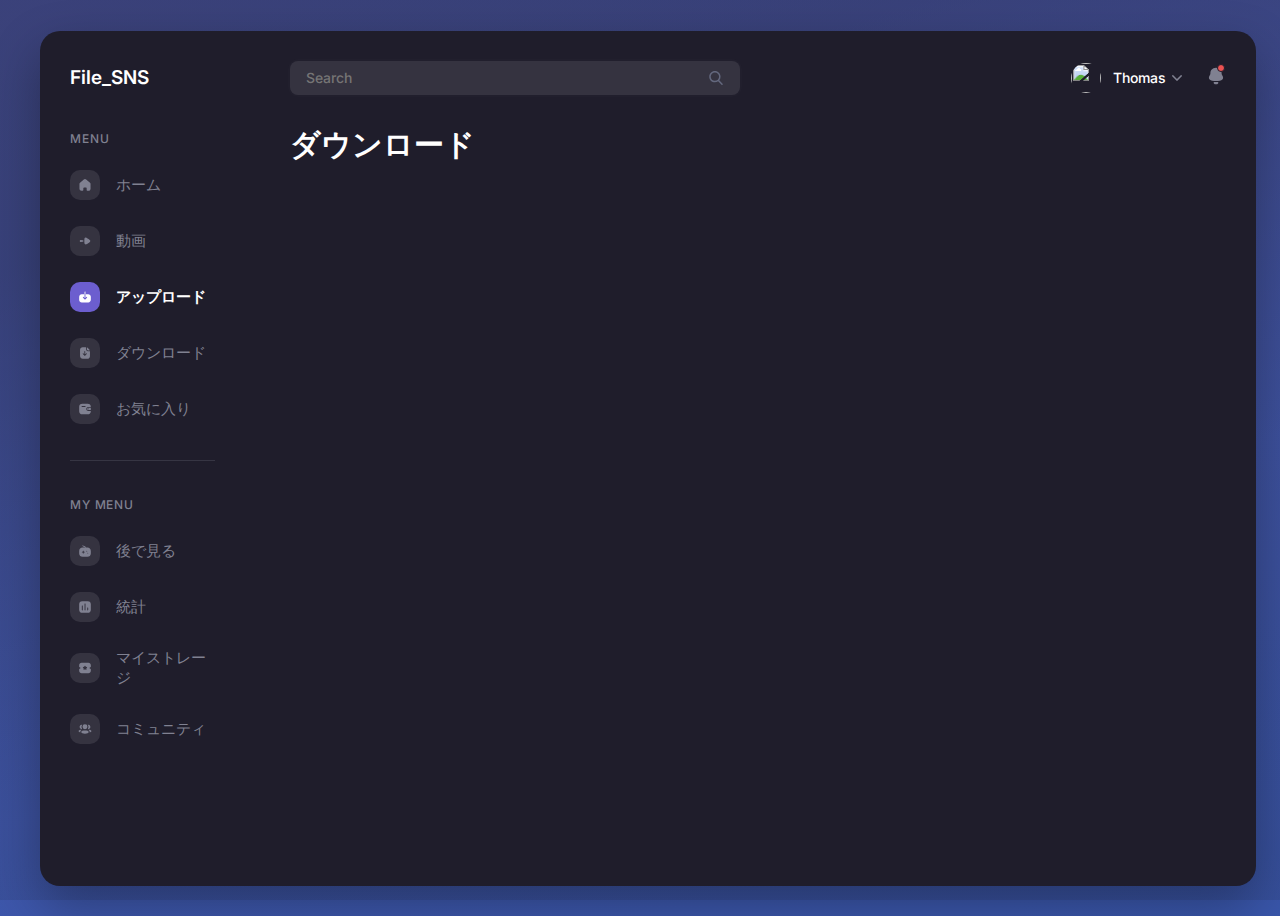
==== tmp.html @ 7f1e72d7 "change download file" ====
<!DOCTYPE html>
<html lang="ja">

<head>
  <meta charset="UTF-8">
  <title>WEB_FILES_SNS</title>
  <link rel="stylesheet" href="https://cdnjs.cloudflare.com/ajax/libs/normalize/5.0.0/normalize.min.css">
  <link href="https://maxcdn.bootstrapcdn.com/font-awesome/4.7.0/css/font-awesome.min.css" rel="stylesheet" />
  <link rel="stylesheet" href='https://vjs.zencdn.net/5-unsafe/video-js.css'>
  <link rel="stylesheet" href="../static/styles/css/style.css">

</head>

<body>
  <!-- partial:index.partial.html -->
  <div class="container">
    <div class="sidebar">
      <span class="logo">S</span>
      <a class="logo-expand" href="#">File_SNS</a>
      <div class="side-wrapper">
        <div class="side-title">MENU</div>
        <div class="side-menu">
          <a class="sidebar-link discover" href="/">
            <svg viewBox="0 0 24 24" fill="currentColor">
              <path
                d="M9.135 20.773v-3.057c0-.78.637-1.414 1.423-1.414h2.875c.377 0 .74.15 1.006.414.267.265.417.625.417 1v3.057c-.002.325.126.637.356.867.23.23.544.36.87.36h1.962a3.46 3.46 0 002.443-1 3.41 3.41 0 001.013-2.422V9.867c0-.735-.328-1.431-.895-1.902l-6.671-5.29a3.097 3.097 0 00-3.949.072L3.467 7.965A2.474 2.474 0 002.5 9.867v8.702C2.5 20.464 4.047 22 5.956 22h1.916c.68 0 1.231-.544 1.236-1.218l.027-.009z" />
            </svg>
            ホーム
          </a>
          <a class="sidebar-link trending" href="/trending">
            <svg viewBox="0 0 24 24" fill="currentColor">
              <path fill-rule="evenodd" clip-rule="evenodd"
                d="M10.835 12.007l.002.354c.012 1.404.096 2.657.242 3.451 0 .015.16.802.261 1.064.16.38.447.701.809.905a2 2 0 00.91.219c.249-.012.66-.137.954-.242l.244-.094c1.617-.642 4.707-2.74 5.891-4.024l.087-.09.39-.42c.245-.322.375-.715.375-1.138 0-.379-.116-.758-.347-1.064-.07-.099-.18-.226-.28-.334l-.379-.397c-1.305-1.321-4.129-3.175-5.593-3.79 0-.013-.91-.393-1.343-.407h-.057c-.665 0-1.286.379-1.603.991-.087.168-.17.496-.233.784l-.114.544c-.13.874-.216 2.216-.216 3.688zm-6.332-1.525C3.673 10.482 3 11.162 3 12a1.51 1.51 0 001.503 1.518l3.7-.328c.65 0 1.179-.532 1.179-1.19 0-.658-.528-1.191-1.18-1.191l-3.699-.327z" />
            </svg>
            動画
          </a>
          <a class="sidebar-link uploads is-active" href="/uploads">
            <svg viewBox="0 0 24 24" fill="currentColor">
              <path
                d="M11.23 7.29V3.283c0-.427.34-.782.77-.782.385 0 .711.298.763.677l.007.104v4.01h4.78c2.38 0 4.335 1.949 4.445 4.38l.005.215v5.04c0 2.447-1.887 4.456-4.232 4.569l-.208.005H6.44c-2.38 0-4.326-1.94-4.435-4.379L2 16.905v-5.03c0-2.447 1.878-4.466 4.222-4.58l.208-.004h4.8v6.402l-1.6-1.652a.755.755 0 00-1.09 0 .81.81 0 00-.22.568c0 .157.045.32.14.459l.08.099 2.91 3.015c.14.155.34.237.55.237a.735.735 0 00.465-.166l.075-.071 2.91-3.015c.3-.31.3-.816 0-1.126a.755.755 0 00-1.004-.077l-.086.077-1.59 1.652V7.291h-1.54z" />
            </svg>
            アップロード
          </a>
          <a class="sidebar-link" href="#">
            <svg viewBox="0 0 24 24" fill="currentColor">
              <path fill-rule="evenodd" clip-rule="evenodd"
                d="M12.1535 16.64L14.995 13.77C15.2822 13.47 15.2822 13 14.9851 12.71C14.698 12.42 14.2327 12.42 13.9455 12.71L12.3713 14.31V9.49C12.3713 9.07 12.0446 8.74 11.6386 8.74C11.2327 8.74 10.896 9.07 10.896 9.49V14.31L9.32178 12.71C9.03465 12.42 8.56931 12.42 8.28218 12.71C7.99505 13 7.99505 13.47 8.28218 13.77L11.1139 16.64C11.1832 16.71 11.2624 16.76 11.3515 16.8C11.4406 16.84 11.5396 16.86 11.6386 16.86C11.7376 16.86 11.8267 16.84 11.9158 16.8C12.005 16.76 12.0842 16.71 12.1535 16.64ZM19.3282 9.02561C19.5609 9.02292 19.8143 9.02 20.0446 9.02C20.302 9.02 20.5 9.22 20.5 9.47V17.51C20.5 19.99 18.5 22 16.0446 22H8.17327C5.58911 22 3.5 19.89 3.5 17.29V6.51C3.5 4.03 5.4901 2 7.96535 2H13.2525C13.5 2 13.7079 2.21 13.7079 2.46V5.68C13.7079 7.51 15.1931 9.01 17.0149 9.02C17.4333 9.02 17.8077 9.02318 18.1346 9.02595C18.3878 9.02809 18.6125 9.03 18.8069 9.03C18.9479 9.03 19.1306 9.02789 19.3282 9.02561ZM19.6045 7.5661C18.7916 7.5691 17.8322 7.5661 17.1421 7.5591C16.047 7.5591 15.145 6.6481 15.145 5.5421V2.9061C15.145 2.4751 15.6629 2.2611 15.9579 2.5721C16.7203 3.37199 17.8873 4.5978 18.8738 5.63395C19.2735 6.05379 19.6436 6.44249 19.945 6.7591C20.2342 7.0621 20.0223 7.5651 19.6045 7.5661Z" />
            </svg>
            ダウンロード
          </a>
          <a class="sidebar-link" href="#">
            <svg viewBox="0 0 24 24" fill="currentColor">
              <path fill-rule="evenodd" clip-rule="evenodd"
                d="M17.769 8.382H22C22 4.985 19.964 3 16.516 3H7.484C4.036 3 2 4.985 2 8.338v7.324C2 19.015 4.036 21 7.484 21h9.032C19.964 21 22 19.015 22 15.662v-.313h-4.231c-1.964 0-3.556-1.552-3.556-3.466 0-1.915 1.592-3.467 3.556-3.467v-.034zm0 1.49h3.484c.413 0 .747.326.747.728v2.531a.746.746 0 01-.747.728H17.85c-.994.013-1.864-.65-2.089-1.595a1.982 1.982 0 01.433-1.652 2.091 2.091 0 011.576-.74zm.151 2.661h.329a.755.755 0 00.764-.745.755.755 0 00-.764-.746h-.329a.766.766 0 00-.54.213.727.727 0 00-.224.524c0 .413.34.75.764.754zM6.738 8.382h5.644a.755.755 0 00.765-.746.755.755 0 00-.765-.745H6.738a.755.755 0 00-.765.737c0 .413.341.75.765.754z" />
            </svg>
            お気に入り
          </a>
        </div>
      </div>
      <div class="side-wrapper">
        <div class="side-title">MY MENU</div>
        <div class="side-menu">
          <a class="sidebar-link" href="#">
            <svg viewBox="0 0 24 24" fill="currentColor">
              <path fill-rule="evenodd" clip-rule="evenodd"
                d="M15.164 6.083l.948.011c3.405 0 5.888 2.428 5.888 5.78v4.307c0 3.353-2.483 5.78-5.888 5.78A193.5 193.5 0 0112.01 22c-1.374 0-2.758-.01-4.122-.038-3.405 0-5.888-2.428-5.888-5.78v-4.307c0-3.353 2.483-5.78 5.898-5.78 1.286-.02 2.6-.04 3.935-.04v-.163c0-.665-.56-1.204-1.226-1.204h-.972c-1.109 0-2.012-.886-2.012-1.965 0-.395.334-.723.736-.723.412 0 .736.328.736.723 0 .289.246.52.54.52h.972c1.481.01 2.688 1.194 2.698 2.64v.183c.619 0 1.238.008 1.859.017zm-4.312 8.663h-1.03v1.02a.735.735 0 01-.737.723.728.728 0 01-.736-.722v-1.021H7.31a.728.728 0 01-.736-.723c0-.395.334-.722.736-.722h1.04v-1.012c0-.395.324-.723.736-.723.403 0 .736.328.736.723v1.012h1.03c.403 0 .737.327.737.722a.728.728 0 01-.736.723zm4.17-1.629h.099a.728.728 0 00.736-.722.735.735 0 00-.736-.723h-.098a.722.722 0 100 1.445zm1.679 3.315h.098a.728.728 0 00.736-.723.735.735 0 00-.736-.723H16.7a.722.722 0 100 1.445z" />
            </svg>
            後で見る
          </a>
          <a class="sidebar-link" href="#">
            <svg viewBox="0 0 24 24" fill="currentColor">
              <path fill-rule="evenodd" clip-rule="evenodd"
                d="M7.33 2h9.34c3.4 0 5.32 1.93 5.33 5.33v9.34c0 3.4-1.93 5.33-5.33 5.33H7.33C3.93 22 2 20.07 2 16.67V7.33C2 3.93 3.93 2 7.33 2zm4.72 15.86c.43 0 .79-.32.83-.75V6.92a.815.815 0 00-.38-.79.84.84 0 00-1.28.79v10.19c.05.43.41.75.83.75zm4.6 0c.42 0 .78-.32.83-.75v-3.28a.839.839 0 00-1.28-.79.806.806 0 00-.38.79v3.28c.04.43.4.75.83.75zm-8.43-.75a.827.827 0 01-.83.75c-.43 0-.79-.32-.83-.75V10.2a.84.84 0 01.39-.79c.27-.17.61-.17.88 0s.42.48.39.79v6.91z" />
            </svg>
            統計
          </a>
          <a class="sidebar-link" href="#">
            <svg viewBox="0 0 24 24" fill="currentColor">
              <path fill-rule="evenodd" clip-rule="evenodd"
                d="M19.761 12.001c0 .814.668 1.475 1.489 1.475.414 0 .75.333.75.743v2.677C22 19.159 20.142 21 17.858 21H6.143C3.859 21 2 19.159 2 16.896v-2.677c0-.41.336-.743.75-.743.822 0 1.49-.662 1.49-1.475 0-.793-.641-1.39-1.49-1.39a.752.752 0 01-.53-.217.74.74 0 01-.22-.525l.002-2.764C2.002 4.842 3.86 3 6.144 3h11.712c2.284 0 4.143 1.842 4.143 4.105L22 9.782a.741.741 0 01-.219.526.753.753 0 01-.531.218c-.821 0-1.489.662-1.489 1.475zm-5.509.647l1.179-1.137a.73.73 0 00-.409-1.25l-1.629-.236-.729-1.462a.737.737 0 00-.662-.41H12a.74.74 0 00-.663.409l-.729 1.463-1.626.235a.735.735 0 00-.6.498.724.724 0 00.187.753l1.179 1.137-.278 1.608a.727.727 0 00.295.719.742.742 0 00.777.054L12 14.27l1.455.757a.733.733 0 00.78-.053.723.723 0 00.296-.718l-.279-1.608z" />
            </svg>
            マイストレージ
          </a>
          <a class="sidebar-link" href="#">
            <svg viewBox="0 0 24 24" fill="currentColor">
              <path fill-rule="evenodd" clip-rule="evenodd"
                d="M16.158 8.233a4.207 4.207 0 01-4.209 4.234 4.207 4.207 0 01-4.21-4.234A4.206 4.206 0 0111.95 4a4.206 4.206 0 014.21 4.233zM11.95 20c-3.431 0-6.36-.544-6.36-2.72 0-2.177 2.91-2.74 6.36-2.74 3.431 0 6.361.544 6.361 2.72S15.399 20 11.949 20zm6.008-11.69a5.765 5.765 0 01-.984 3.24.158.158 0 00.107.245 3.4 3.4 0 00.483.046c1.643.044 3.118-1.02 3.525-2.621.604-2.379-1.168-4.514-3.425-4.514-.245 0-.48.026-.708.073-.031.007-.064.021-.082.05-.022.034-.006.08.016.11a5.807 5.807 0 011.068 3.37zm2.721 5.203c1.104.217 1.83.66 2.131 1.304a1.923 1.923 0 010 1.67c-.46.998-1.944 1.319-2.52 1.402-.12.018-.215-.086-.203-.206.295-2.767-2.048-4.08-2.654-4.381-.026-.014-.032-.034-.03-.047.003-.009.013-.023.033-.026 1.312-.024 2.722.156 3.243.284zM6.438 11.84c.164-.004.325-.019.483-.046a.158.158 0 00.106-.245 5.765 5.765 0 01-.984-3.24c0-1.25.39-2.416 1.068-3.372.022-.03.037-.075.016-.11-.017-.027-.051-.042-.082-.05a3.52 3.52 0 00-.71-.072c-2.255 0-4.027 2.135-3.423 4.514.407 1.6 1.882 2.664 3.525 2.621zm.159 1.414c.003.013-.003.033-.028.047-.607.302-2.95 1.614-2.656 4.38.013.121-.082.224-.201.207-.577-.083-2.06-.404-2.52-1.402a1.917 1.917 0 010-1.67c.3-.644 1.026-1.087 2.13-1.305.522-.127 1.93-.307 3.244-.283.02.003.03.017.03.026z" />
            </svg>
            コミュニティ
          </a>
        </div>
      </div>
    </div>
    <div class="wrapper">
      <div class="header">
        <div class="search-bar">
          <input type="text" placeholder="Search">
        </div>
        <div class="user-settings">
          <img class="user-img"
            src="https://images.unsplash.com/photo-1587918842454-870dbd18261a?ixlib=rb-1.2.1&ixid=MXwxMjA3fDB8MHxwaG90by1wYWdlfHx8fGVufDB8fHw%3D&auto=format&fit=crop&w=943&q=80"
            alt="">
          <div class="user-name">Thomas</div>
          <svg viewBox="0 0 492 492" fill="currentColor">
            <path
              d="M484.13 124.99l-16.11-16.23a26.72 26.72 0 00-19.04-7.86c-7.2 0-13.96 2.79-19.03 7.86L246.1 292.6 62.06 108.55c-5.07-5.06-11.82-7.85-19.03-7.85s-13.97 2.79-19.04 7.85L7.87 124.68a26.94 26.94 0 000 38.06l219.14 219.93c5.06 5.06 11.81 8.63 19.08 8.63h.09c7.2 0 13.96-3.57 19.02-8.63l218.93-219.33A27.18 27.18 0 00492 144.1c0-7.2-2.8-14.06-7.87-19.12z">
            </path>
          </svg>
          <div class="notify">
            <div class="notification"></div>
            <svg viewBox="0 0 24 24" fill="currentColor">
              <path fill-rule="evenodd" clip-rule="evenodd"
                d="M18.707 8.796c0 1.256.332 1.997 1.063 2.85.553.628.73 1.435.73 2.31 0 .874-.287 1.704-.863 2.378a4.537 4.537 0 01-2.9 1.413c-1.571.134-3.143.247-4.736.247-1.595 0-3.166-.068-4.737-.247a4.532 4.532 0 01-2.9-1.413 3.616 3.616 0 01-.864-2.378c0-.875.178-1.682.73-2.31.754-.854 1.064-1.594 1.064-2.85V8.37c0-1.682.42-2.781 1.283-3.858C7.861 2.942 9.919 2 11.956 2h.09c2.08 0 4.204.987 5.466 2.625.82 1.054 1.195 2.108 1.195 3.745v.426zM9.074 20.061c0-.504.462-.734.89-.833.5-.106 3.545-.106 4.045 0 .428.099.89.33.89.833-.025.48-.306.904-.695 1.174a3.635 3.635 0 01-1.713.731 3.795 3.795 0 01-1.008 0 3.618 3.618 0 01-1.714-.732c-.39-.269-.67-.694-.695-1.173z" />
            </svg>
          </div>
        </div>
      </div>
      <div class="main-container">
        <div class="anim">
          <div class="main-header">ダウンロード</div>
          <!--ここから-->
        </div>
      </div>
    </div>
  </div>
  <!-- スクリプト -->
  <script src='../static/styles/js/jquery-3.6.0.min.js'></script>
  <script src='https://vjs.zencdn.net/5-unsafe/video.js'></script>
  <script src="../static/styles/js/script.js"></script>

</body>

</html>
---- static/styles/css/style.css ----
@import url("https://fonts.googleapis.com/css2?family=Inter:wght@300;400;500;600&display=swap");
* {
  outline: none;
  box-sizing: border-box;
}

html {
  box-sizing: border-box;
  -webkit-font-smoothing: antialiased;
}

img {
  max-width: 100%;
}

:root {
  --body-font: "Inter", sans-serif;
  --theme-bg: #1f1d2b;
  --body-color: #808191;
  --button-bg: #353340;
  --border-color: rgb(128 129 145 / 24%);
  --video-bg: #252936;
  --delay: 0s;
}

body {
  font-family: var(--body-font);
  color: var(--body-color);
  /*background-image: url("https://images.unsplash.com/photo-1445251836269-d158eaa028a6?ixlib=rb-1.2.1&ixid=MXwxMjA3fDB8MHxwaG90by1wYWdlfHx8fGVufDB8fHw%3D&auto=format&fit=crop&w=1951&q=80");
  background-image: url(https://images.unsplash.com/photo-1520045892732-304bc3ac5d8e?ixlib=rb-1.2.1&ixid=MXwxMjA3fDB8MHxwaG90by1wYWdlfHx8fGVufDB8fHw%3D&auto=format&fit=crop&w=1950&q=80);
  background-position: center;
  background-size: cover;*/
  background-repeat: no-repeat;
  background-blend-mode: color-dodge;
  background-color: rgba(18, 21, 39, 0.86);
  display: flex;
  justify-content: center;
  align-items: center;
  flex-direction: column;
  padding: 1em 2em;
  width: 100%;
  height: 100vh;
  overflow: hidden;

  background: linear-gradient(349deg, #d7003a, #ee7800, #dccb18, #3eb370, #a0d8ef, #1e50a2, #4d5aaf);
  background-size: 1400% 1400%;

  -webkit-animation: AnimationName 59s ease infinite;
  -moz-animation: AnimationName 59s ease infinite;
  animation: AnimationName 59s ease infinite;
}

@-webkit-keyframes AnimationName {
  0%{background-position:82% 0%}
  50%{background-position:19% 100%}
  100%{background-position:82% 0%}
}
@-moz-keyframes AnimationName {
  0%{background-position:82% 0%}
  50%{background-position:19% 100%}
  100%{background-position:82% 0%}
}
@keyframes AnimationName {
  0%{background-position:82% 0%}
  50%{background-position:19% 100%}
  100%{background-position:82% 0%}
}

body:before {
  position: absolute;
  left: 0;
  top: 0;
  width: 100%;
  height: 100%;
  background: linear-gradient(163deg, #1f1d2b 21%, rgba(31, 29, 43, 0.3113620448) 64%);
  opacity: 0.4;
  content: "";
}

.container {
  background-color: var(--theme-bg);
  max-width: 1240px;/*1240px*/
  max-height: 900px;
  height: 95vh;
  display: flex;
  overflow: hidden;
  width: 100%;
  border-radius: 20px;
  font-size: 15px;
  font-weight: 500;
  box-shadow: 0 20px 50px rgba(0, 0, 0, 0.3);
  position: relative;
}

.sidebar {
  width: 220px;
  height: 100%;
  padding: 30px;
  display: flex;
  flex-direction: column;
  flex-shrink: 0;
  transition-duration: 0.2s;
  overflow-y: auto;
  overflow-x: hidden;
}
.sidebar .logo {
  display: none;
  width: 30px;
  height: 30px;
  background-color: #22b07d;
  flex-shrink: 0;
  color: #fff;
  align-items: center;
  border-radius: 50%;
  justify-content: center;
}
.sidebar .logo-expand {
  text-decoration: none;
  color: #fff;
  font-size: 19px;
  font-weight: 600;
  line-height: 34px;
  position: sticky;
  top: 0;
}
.sidebar .logo-expand:before {
  content: "";
  position: absolute;
  top: -30px;
  left: 0;
  background: var(--theme-bg);
  width: 200px;
  height: 70px;
  z-index: -1;
}
.sidebar-link:hover, .sidebar-link.is-active {
  color: #fff;
  font-weight: 600;
}
.sidebar-link:hover:nth-child(2n+1) svg, .sidebar-link.is-active:nth-child(2n+1) svg {
  background: #ff7551;
}
.sidebar-link:hover:nth-child(2n) svg, .sidebar-link.is-active:nth-child(2n) svg {
  background: #32a7e2;
}
.sidebar-link:hover:nth-child(2n+3) svg, .sidebar-link.is-active:nth-child(2n+3) svg {
  background: #6c5ecf;
}
.sidebar.collapse {
  width: 90px;
  border-right: 1px solid var(--border-color);
}
.sidebar.collapse .logo-expand,
.sidebar.collapse .side-title {
  display: none;
}
.sidebar.collapse .logo {
  display: flex;
}
.sidebar.collapse .side-wrapper {
  width: 30px;
}
.sidebar.collapse .side-menu svg {
  margin-right: 30px;
}

@-webkit-keyframes bottom {
  0% {
    transform: translateY(100px);
    opacity: 0;
  }
  100% {
    opacity: 1;
    transform: none;
  }
}

@keyframes bottom {
  0% {
    transform: translateY(100px);
    opacity: 0;
  }
  100% {
    opacity: 1;
    transform: none;
  }
}
.side-menu {
  display: flex;
  flex-direction: column;
}
.side-menu a {
  display: flex;
  align-items: center;
  text-decoration: none;
  color: var(--body-color);
}
.side-menu a + a {
  margin-top: 26px;
}
.side-menu svg {
  width: 30px;
  padding: 8px;
  border-radius: 10px;
  background-color: var(--button-bg);
  flex-shrink: 0;
  margin-right: 16px;
}
.side-menu svg:hover {
  color: #fff;
}

.side-title {
  font-size: 12px;
  letter-spacing: 0.07em;
  margin-bottom: 24px;
}

.side-wrapper {
  border-bottom: 1px solid var(--border-color);
  padding: 36px 0;
  width: 145px;
}
.side-wrapper + .side-wrapper {
  border-bottom: none;
}

.wrapper {
  display: flex;
  flex-direction: column;
  flex-grow: 1;
}

.header {
  display: flex;
  align-items: center;
  flex-shrink: 0;
  padding: 30px;
}

.search-bar {
  height: 34px;
  display: flex;
  width: 100%;
  max-width: 450px;
}
.search-bar input {
  width: 100%;
  height: 100%;
  border: none;
  background-color: var(--button-bg);
  border-radius: 8px;
  font-family: var(--body-font);
  font-size: 14px;
  font-weight: 500;
  padding: 0 40px 0 16px;
  box-shadow: 0 0 0 2px rgba(134, 140, 160, 0.02);
  background-image: url("data:image/svg+xml;charset=UTF-8,%3csvg xmlns='http://www.w3.org/2000/svg' viewBox='0 0 56.966 56.966' fill='%23717790c7'%3e%3cpath d='M55.146 51.887L41.588 37.786A22.926 22.926 0 0046.984 23c0-12.682-10.318-23-23-23s-23 10.318-23 23 10.318 23 23 23c4.761 0 9.298-1.436 13.177-4.162l13.661 14.208c.571.593 1.339.92 2.162.92.779 0 1.518-.297 2.079-.837a3.004 3.004 0 00.083-4.242zM23.984 6c9.374 0 17 7.626 17 17s-7.626 17-17 17-17-7.626-17-17 7.626-17 17-17z'/%3e%3c/svg%3e");
  background-size: 14px;
  background-repeat: no-repeat;
  background-position: 96%;
  color: #fff;
}

.user-settings {
  display: flex;
  align-items: center;
  padding-left: 20px;
  flex-shrink: 0;
  margin-left: auto;
}
.user-settings svg {
  width: 10px;
  flex-shrink: 0;
}
@media screen and (max-width: 575px) {
  .user-settings svg {
    display: none;
  }
}
.user-settings .notify {
  position: relative;
}
.user-settings .notify svg {
  width: 20px;
  margin-left: 24px;
  flex-shrink: 0;
}
.user-settings .notify .notification {
  width: 8px;
  height: 8px;
  border-radius: 50%;
  background-color: #ec5252;
  position: absolute;
  right: 1px;
  border: 1px solid var(--theme-bg);
  top: -2px;
}
@media screen and (max-width: 575px) {
  .user-settings .notify .notification {
    display: none;
  }
}
.user-img {
  width: 30px;
  height: 30px;
  flex-shrink: 0;
  -o-object-fit: cover;
     object-fit: cover;
  border-radius: 50%;
}
.user-name {
  color: #fff;
  font-size: 14px;
  margin: 0 6px 0 12px;
}
@media screen and (max-width: 575px) {
  .user-name {
    display: none;
  }
}

.main-container {
  display: flex;
  flex-direction: column;
  padding: 0 30px 30px;
  flex-grow: 1;
  overflow: auto;
}

.anim {
  -webkit-animation: bottom 0.8s var(--delay) both;
          animation: bottom 0.8s var(--delay) both;
}

.main-header {
  font-family: 'Sawarabi Mincho', sans-serif;
  font-size: 30px;
  color: #fff;
  font-weight: 700;
  padding-bottom: 20px;
  position: sticky;
  top: 0;
  left: 0;
  background: linear-gradient(to bottom, #1f1d2b 0%, #1f1d2b 78%, rgba(31, 29, 43, 0) 100%);
  z-index: 11;
}

.small-header {
  font-size: 24px;
  font-weight: 500;
  color: #fff;
  margin: 30px 0 20px;
}

.main-blogs {
  display: flex;
  align-items: center;
}
.main-blog__author {
  display: flex;
  align-items: center;
  padding-bottom: 10px;
}
.main-blog__author.tips {
  flex-direction: column-reverse;
  align-items: flex-start;
}
.main-blog__title {
  font-size: 25px;
  max-width: 12ch;
  font-weight: 600;
  letter-spacing: 1px;
  color: #fff;
  margin-bottom: 30px;
}
.main-blog {
  background-image: url("../img/rokuon_ji.png");
  background-size: 100%;
  background-position-x: 0px;
  background-color: #31abbd;
  display: flex;
  flex-direction: column;
  width: 65%;
  padding: 30px;
  border-radius: 20px;
  align-self: stretch;
  overflow: hidden;
  position: relative;
  transition: background 0.3s;
  background-repeat: no-repeat;
}
.main-blog + .main-blog {
  margin-left: 20px;
  width: 35%;
  background-image: url("../img/night_lake.jpg");
  background-color: unset;
  background-position-x: 0;
  background-size: 139%;
  filter: saturate(1.4);
}
.main-blog + .main-blog .author-img {
  border-color: rgba(255, 255, 255, 0.75);
  margin-top: 14px;
}
.main-blog + .main-blog .author-img__wrapper svg {
  border-color: #ffe6b2;
  color: #e7bb7d;
}
.main-blog + .main-blog .author-detail {
  margin-left: 0;
}
@media screen and (max-width: 905px) {
  .main-blog, .main-blog + .main-blog {
    width: 50%;
    padding: 30px;
  }
  .main-blog {
    background-size: cover;
    background-position-x: center;
    background-blend-mode: overlay;
  }
}
.main-blog__time {
  background: rgba(21, 13, 13, 0.44);
  color: #fff;
  padding: 3px 8px;
  font-size: 12px;
  border-radius: 6px;
  position: absolute;
  right: 20px;
  bottom: 20px;
}

.author-img {
  width: 52px;
  height: 52px;
  border: 1px solid rgba(255, 255, 255, 0.75);
  padding: 4px;
  border-radius: 50%;
  -o-object-fit: cover;
     object-fit: cover;
}
.author-img__wrapper {
  position: relative;
  flex-shrink: 0;
}
.author-img__wrapper svg {
  width: 16px;
  padding: 2px;
  background-color: #fff;
  color: #0daabc;
  border-radius: 50%;
  border: 2px solid #0daabc;
  position: absolute;
  bottom: 5px;
  right: 0;
}
.author-name {
  font-size: 15px;
  color: #fff;
  font-weight: 500;
  margin-bottom: 8px;
}
.author-info {
  font-size: 13px;
  font-weight: 400;
  color: #fff;
}
.author-detail {
  margin-left: 16px;
}

.seperate {
  width: 3px;
  height: 3px;
  display: inline-block;
  vertical-align: middle;
  border-radius: 50%;
  background-color: #fff;
  margin: 0 6px;
}
.seperate.video-seperate {
  background-color: var(--body-color);
}

.videos {
  display: grid;
  width: 100%;
  grid-template-columns: repeat(4, 1fr);
  grid-column-gap: 20px;
  grid-row-gap: 20px;
}
@media screen and (max-width: 980px) {
  .videos {
    grid-template-columns: repeat(2, 1fr);
  }
}

.video {
  position: relative;
  background-color: var(--video-bg);
  border-radius: 20px;
  overflow: hidden;
  transition: 0.4s;
}
.video-wrapper {
  position: relative;
}
.video-name {
  color: #fff;
  font-size: 16px;
  line-height: 1.4em;
  padding: 12px 20px 0;
  overflow: hidden;
  background-color: var(--video-bg);
  z-index: 9;
  position: relative;
  display: -webkit-box;
  -webkit-line-clamp: 2;
  -webkit-box-orient: vertical;
}
.video-view {
  font-size: 12px;
  padding: 12px 20px 20px;
  background-color: var(--video-bg);
  position: relative;
}
.video-checkbox{
  text-align: right;
  padding: 0px 20px 10px 0px;
}
.video-by {
  transition: 0.3s;
  padding: 20px 20px 0px;
  display: inline-flex;
  position: relative;
}
.video-by:before {
  content: "";
  background-color: #22b07d;
  width: 6px;
  height: 6px;
  border-radius: 50%;
  position: absolute;
  top: 26px;
  right: 5px;
}
.video-by.offline:before {
  background-color: #ff7551;
}
.video-time {
  position: absolute;
  background: rgba(21, 13, 13, 0.44);
  color: rgba(255, 255, 255, 0.85);
  padding: 3px 8px;
  font-size: 12px;
  border-radius: 6px;
  top: 10px;
  z-index: 1;
  right: 8px;
}
.video:hover video {
  transform: scale(1.6);
  transform-origin: center;
}
.video:hover .video-time {
  display: none;
}
.video:hover .video-author {
  bottom: -65px;
  transform: scale(0.6);
  right: -3px;
  z-index: 10;
}
.video:hover .video-by {
  opacity: 0;
}
.video-author {
  position: absolute;
  right: 10px;
  transition: 0.4s;
  bottom: -25px;
}
.video-author svg {
  background-color: #0aa0f7;
  color: #fff;
  border-color: var(--video-bg);
}

video {
  max-width: 100%;
  width: 100%;
  border-radius: 20px 20px 0 0;
  display: block;
  cursor: pointer;
  transition: 0.4s;
}

.stream-area {
  display: none;
}
@media screen and (max-width: 940px) {
  .stream-area {
    flex-direction: column;
  }
  .stream-area .video-stream {
    width: 100%;
  }
  .stream-area .chat-stream {
    margin-left: 0;
    margin-top: 30px;
  }
  .stream-area .video-js.vjs-fluid {
    min-height: 250px;
  }
  .stream-area .msg__content {
    max-width: 100%;
  }
}

.show .stream-area {
  display: flex;
}
.show .main-header,
.show .main-blogs,
.show .small-header,
.show .videos {
  display: none;
}

.video-stream {
  width: 65%;
  -o-object-fit: cover;
     object-fit: cover;
  transition: 0.3s;
}
.video-stream:hover .video-js .vjs-big-play-button {
  opacity: 1;
}

.video-p {
  margin-right: 12px;
  -o-object-fit: cover;
     object-fit: cover;
  flex-shrink: 0;
  border-radius: 50%;
  position: relative;
  top: 0;
  left: 0;
}
.video-p .author-img {
  border: 0;
}
.video-p-wrapper {
  display: flex;
  align-items: center;
}
.video-p-wrapper .author-img {
  border: 0;
}
.video-p-wrapper svg {
  width: 20px;
  padding: 4px;
}
@media screen and (max-width: 650px) {
  .video-p-wrapper {
    flex-direction: column;
  }
  .video-p-wrapper .button-wrapper {
    margin: 20px auto 0;
  }
  .video-p-wrapper .video-p-detail {
    display: flex;
    flex-direction: column;
    align-items: center;
  }
  .video-p-wrapper .video-p {
    margin-right: 0;
  }
}
.video-p-sub {
  font-size: 12px;
}
.video-p-title {
  font-size: 24px;
  color: #fff;
  line-height: 1.4em;
  margin: 16px 0 20px;
}
.video-p-subtitle {
  font-size: 14px;
  line-height: 1.5em;
  max-width: 60ch;
}
.video-p-subtitle + .video-p-subtitle {
  margin-top: 16px;
}
.video-p-name {
  margin-bottom: 8px;
  color: #fff;
  display: flex;
  align-items: center;
}
.video-p-name:after {
  content: "";
  width: 6px;
  height: 6px;
  background-color: #22b07d;
  border-radius: 50%;
  margin-left: 8px;
  display: inline-block;
}
.video-p-name.offline:after {
  background-color: #ff7551;
}

.video-content {
  width: 100%;
}

.button-wrapper {
  display: flex;
  align-items: center;
  margin-left: auto;
}

.like {
  display: flex;
  align-items: center;
  background-color: var(--button-bg);
  color: #fff;
  border: 0;
  font-family: var(--body-font);
  border-radius: 8px;
  padding: 10px 16px;
  font-size: 14px;
  cursor: pointer;
}
.like.red {
  background-color: #ea5f5f;
}
.like svg {
  width: 18px;
  flex-shrink: 0;
  margin-right: 10px;
  padding: 0;
}
.like + .like {
  margin-left: 16px;
}

.video-stats {
  margin-left: 30px;
}

.video-detail {
  display: flex;
  margin-top: 30px;
  width: 100%;
}

.chat-header {
  display: flex;
  align-items: center;
  padding: 20px 0;
  font-size: 16px;
  font-weight: 600;
  color: #fff;
  position: sticky;
  top: 0;
  background-color: #252836;
  left: 0;
  z-index: 1;
  border-bottom: 1px solid var(--border-color);
}
.chat-header svg {
  width: 15px;
  margin-right: 6px;
  flex-shrink: 0;
}
.chat-header span {
  margin-left: auto;
  color: var(--body-color);
  font-size: 12px;
  display: flex;
  align-items: center;
}

.chat-stream {
  flex-grow: 1;
  margin-left: 30px;
}

.chat {
  background-color: #252836;
  border-radius: 20px;
  padding: 0 20px;
  max-height: 414px;
  overflow: auto;
}
.chat-footer {
  display: flex;
  align-items: center;
  position: sticky;
  bottom: 0;
  left: 0;
  width: calc(100% + 20px);
  padding-bottom: 12px;
  background-color: #252836;
}
.chat-footer input {
  width: 100%;
  border: 0;
  background-color: #2d303e;
  border-radius: 20px;
  font-size: 12px;
  color: #fff;
  margin-left: -10px;
  padding: 12px 40px;
  font-weight: 500;
  font-family: var(--body-font);
  background-image: url("data:image/svg+xml;charset=UTF-8,%3csvg width='24' height='24' fill='none' xmlns='http://www.w3.org/2000/svg'%3e%3cpath fill-rule='evenodd' clip-rule='evenodd' d='M2 12C2 6.48 6.47 2 12 2c5.52 0 10 4.48 10 10s-4.48 10-10 10C6.47 22 2 17.52 2 12zm5.52 1.2c-.66 0-1.2-.54-1.2-1.2 0-.66.54-1.2 1.2-1.2.66 0 1.19.54 1.19 1.2 0 .66-.53 1.2-1.19 1.2zM10.8 12c0 .66.54 1.2 1.2 1.2.66 0 1.19-.54 1.19-1.2a1.194 1.194 0 10-2.39 0zm4.48 0a1.195 1.195 0 102.39 0 1.194 1.194 0 10-2.39 0z' fill='%236c6e78'/%3e%3c/svg%3e");
  background-repeat: no-repeat;
  background-size: 24px;
  background-position: 8px;
}
.chat-footer input::-moz-placeholder {
  color: #6c6e78;
}
.chat-footer input:-ms-input-placeholder {
  color: #6c6e78;
}
.chat-footer input::placeholder {
  color: #6c6e78;
}
.chat-footer:before {
  content: "";
  position: absolute;
  background-image: url("data:image/svg+xml;charset=UTF-8,%3csvg viewBox='0 0 24 24' fill='white' xmlns='http://www.w3.org/2000/svg'%3e%3cpath d='M21.435 2.582a1.933 1.933 0 00-1.93-.503L3.408 6.759a1.92 1.92 0 00-1.384 1.522c-.142.75.355 1.704 1.003 2.102l5.033 3.094a1.304 1.304 0 001.61-.194l5.763-5.799a.734.734 0 011.06 0c.29.292.29.765 0 1.067l-5.773 5.8c-.428.43-.508 1.1-.193 1.62l3.075 5.083c.36.604.98.946 1.66.946.08 0 .17 0 .251-.01.78-.1 1.4-.634 1.63-1.39l4.773-16.075c.21-.685.02-1.43-.48-1.943z'/%3e%3c/svg%3e");
  background-repeat: no-repeat;
  background-size: 14px;
  background-position: center;
  width: 18px;
  height: 18px;
  background-color: #6c5ecf;
  padding: 4px;
  border-radius: 50%;
  right: 16px;
}
.chat-vid__title {
  color: #fff;
  font-size: 18px;
}
.chat-vid__container {
  margin-top: 40px;
}
.chat-vid__wrapper {
  display: flex;
  align-items: center;
  margin-top: 26px;
}
.chat-vid__name {
  color: #fff;
  font-size: 14px;
  line-height: 1.3em;
  display: -webkit-box;
  -webkit-line-clamp: 2;
  overflow: hidden;
  -webkit-box-orient: vertical;
}
.chat-vid__img {
  width: 100px;
  height: 80px;
  border-radius: 10px;
  -o-object-fit: cover;
     object-fit: cover;
  -o-object-position: right;
     object-position: right;
  margin-right: 16px;
  transition: 0.3s;
}
.chat-vid__img:hover {
  transform: scale(1.02);
}
.chat-vid__content {
  max-width: 20ch;
}
.chat-vid__by, .chat-vid__info {
  color: var(--body-color);
  font-size: 13px;
}
.chat-vid__by {
  margin: 6px 0;
}
.chat-vid__button {
  background-color: #6c5ecf;
  border: 0;
  color: #fff;
  font-size: 13px;
  margin-top: 26px;
  display: flex;
  padding: 0 10px;
  align-items: center;
  justify-content: center;
  height: 40px;
  border-radius: 10px;
  cursor: pointer;
  transition: 0.3s;
}
.chat-vid__button:hover {
  background-color: #5847d0;
}

.message {
  display: flex;
  align-items: center;
  margin-top: 18px;
}
.message:last-child {
  margin-bottom: 18px;
}
.message-container .author-img__wrapper svg {
  width: 15px;
}

.msg__name {
  font-size: 13px;
}
.msg__content {
  line-height: 1.4em;
  max-width: 26ch;
  display: -webkit-box;
  overflow: hidden;
  -webkit-line-clamp: 2;
  -webkit-box-orient: vertical;
}

.video-js .vjs-control-bar {
  display: flex;
  align-items: center;
}

.vjs-poster {
  background-size: 150%;
}

.video-js .vjs-control-bar {
  width: 100%;
  position: absolute;
  bottom: 14px;
  padding-left: 36px;
  left: 14px;
  width: calc(100% - 28px);
  right: 0;
  border-radius: 10px;
  height: 4em;
  background-color: #2b333f;
  background-color: rgba(43, 51, 63, 0.7);
}
@media screen and (max-width: 625px) {
  .video-js .vjs-control-bar {
    padding-left: 0;
  }
}

.video-js:hover .vjs-big-play-button {
  background-color: rgba(43, 51, 63, 0.5);
}

.video-js .vjs-big-play-button {
  transition: 0.3s;
  opacity: 0;
  border: 0;
  top: 50%;
  left: 50%;
  transform: translate(-50%, -50%);
}
.video-js .vjs-big-play-button:hover {
  background-color: rgba(43, 51, 63, 0.7);
  border-color: transparent;
}

.vjs-play-control:after {
  content: "LIVE";
  position: absolute;
  left: -66px;
  top: 7px;
  background-color: #8941e3;
  height: 24px;
  font-family: var(--body-font);
  font-size: 10px;
  padding: 0 12px 0 26px;
  display: flex;
  font-weight: 700;
  letter-spacing: 0.03em;
  align-items: center;
  border-radius: 6px;
  background-image: url("data:image/svg+xml;charset=UTF-8,%3csvg xmlns='http://www.w3.org/2000/svg' width='24' height='24' fill='%23fff' stroke='%23fff' stroke-width='2' stroke-linecap='round' stroke-linejoin='round' class='feather feather-circle'%3e%3ccircle cx='12' cy='12' r='10'/%3e%3c/svg%3e");
  background-repeat: no-repeat;
  background-size: 6px;
  background-position: 12px;
}
@media screen and (max-width: 625px) {
  .vjs-play-control:after {
    display: none;
  }
}

.vjs-menu-button-inline .vjs-menu {
  top: 4px;
}

.video-js .vjs-control:before,
.video-js .vjs-time-control {
  line-height: 40px;
}

.video-js .vjs-tech {
  -o-object-fit: cover;
     object-fit: cover;
}

button.vjs-play-control.vjs-control.vjs-button {
  margin-left: 40px;
}
@media screen and (max-width: 625px) {
  button.vjs-play-control.vjs-control.vjs-button {
    margin-left: 0;
  }
}

.vjs-icon-fullscreen-enter:before,
.video-js .vjs-fullscreen-control:before {
  content: "";
  position: absolute;
  display: block;
  background-image: url("data:image/svg+xml;charset=UTF-8,%3csvg width='20' height='20' fill='none' xmlns='http://www.w3.org/2000/svg'%3e%3cpath fill-rule='evenodd' clip-rule='evenodd' d='M2.54 0h3.38c1.41 0 2.54 1.15 2.54 2.561V5.97c0 1.42-1.13 2.56-2.54 2.56H2.54C1.14 8.53 0 7.39 0 5.97V2.561C0 1.15 1.14 0 2.54 0zm0 11.47h3.38c1.41 0 2.54 1.14 2.54 2.56v3.41c0 1.41-1.13 2.56-2.54 2.56H2.54C1.14 20 0 18.85 0 17.44v-3.41c0-1.42 1.14-2.56 2.54-2.56zM17.46 0h-3.38c-1.41 0-2.54 1.15-2.54 2.561V5.97c0 1.42 1.13 2.56 2.54 2.56h3.38c1.4 0 2.54-1.14 2.54-2.56V2.561C20 1.15 18.86 0 17.46 0zm-3.38 11.47h3.38c1.4 0 2.54 1.14 2.54 2.56v3.41c0 1.41-1.14 2.56-2.54 2.56h-3.38c-1.41 0-2.54-1.15-2.54-2.56v-3.41c0-1.42 1.13-2.56 2.54-2.56z' fill='%23fff'/%3e%3c/svg%3e");
  background-size: 11px;
  background-position: center;
  background-position-y: 14px;
  background-repeat: no-repeat;
  opacity: 0.6;
}

.vjs-playback-rate .vjs-playback-rate-value {
  font-size: 1.1em;
  line-height: 3.5em;
  opacity: 0.6;
  font-weight: 700;
  font-family: var(--body-font);
}

.video-js .vjs-playback-rate {
  width: 2.2em;
}

.video-js.vjs-fluid {
  border-radius: 20px;
  overflow: hidden;
  min-height: 414px;
}

@media screen and (max-width: 735px) {
  .main-blogs {
    flex-wrap: wrap;
  }

  .main-blog,
.main-blog + .main-blog {
    width: 100%;
  }

  .videos {
    grid-template-columns: 1fr;
  }

  .main-blog + .main-blog {
    margin-left: 0;
    margin-top: 20px;
    background-size: cover;
  }
}
@media screen and (max-width: 475px) {
  .main-blog__title {
    font-size: 20px;
  }

  .author-name {
    font-size: 14px;
  }

  .main-blog__author {
    flex-direction: column-reverse;
    align-items: flex-start;
  }

  .author-detail {
    margin-left: 0;
  }

  .main-blog .author-img {
    margin-top: 14px;
  }

  .main-container {
    padding: 0 20px 20px;
  }

  .header {
    padding: 20px;
  }

  .sidebar.collapse {
    width: 40px;
  }

  .sidebar {
    align-items: center;
  }

  body {
    padding: 0;
  }

  .container {
    height: 100vh;
    border-radius: 0;
    max-height: 100%;
  }
}
::-webkit-scrollbar {
  width: 6px;
  border-radius: 10px;
}

::-webkit-scrollbar-thumb {
  background-color: rgba(21, 20, 26, 0.63);
  border-radius: 10px;
}
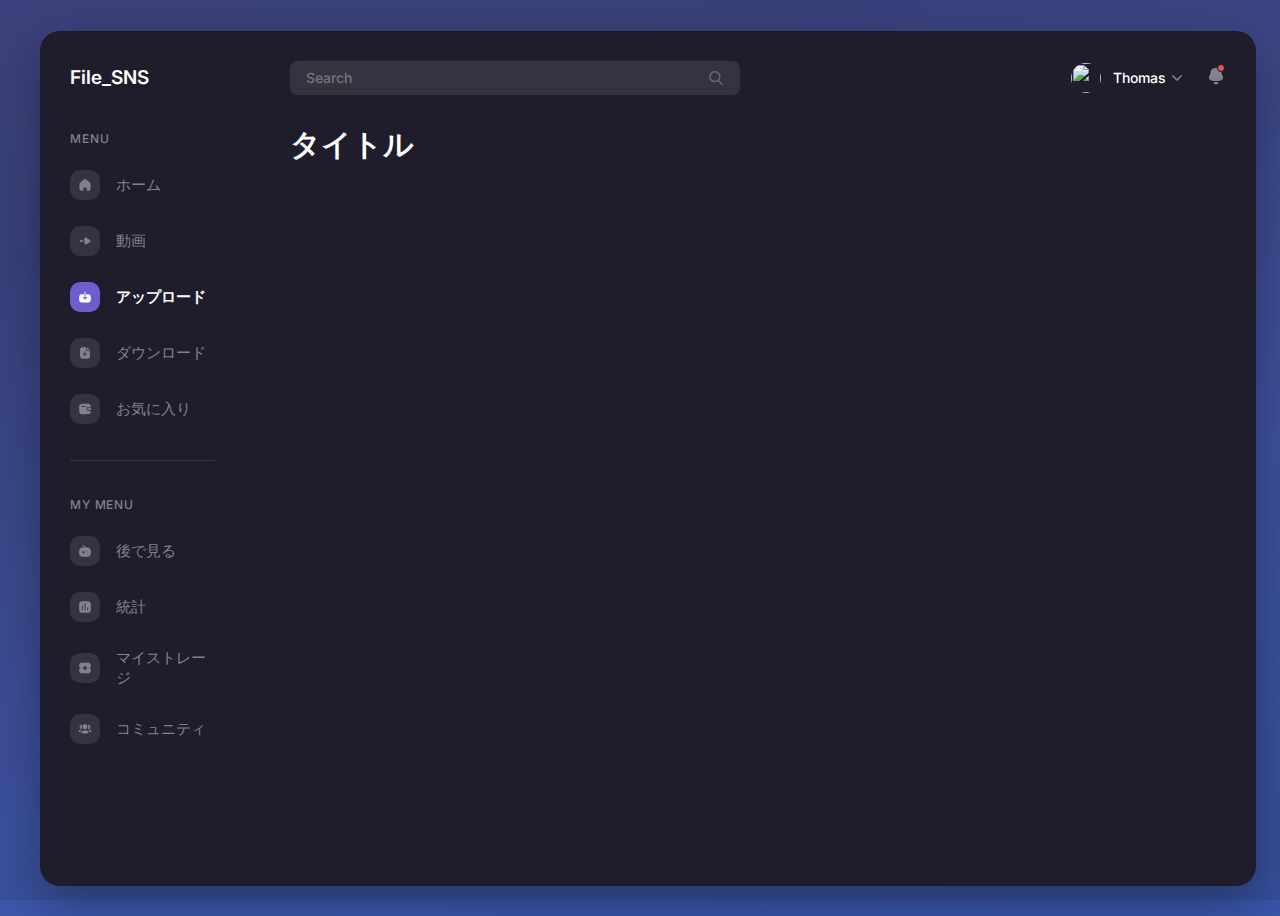
==== commit bb7cbb6e: "gsap関連のライブラリの追加とmusicplayer.htmlの修正。うまくいかなさすぎてきれそう" ====
--- a/tmp.html
+++ b/tmp.html
@@ -117,8 +117,11 @@
       </div>
       <div class="main-container">
         <div class="anim">
-          <div class="main-header">ダウンロード</div>
-          <!--ここから-->
+          <div class="main-header">タイトル</div>
+          <!--ここからメインの部分を記述-->
+
+
+
         </div>
       </div>
     </div>
